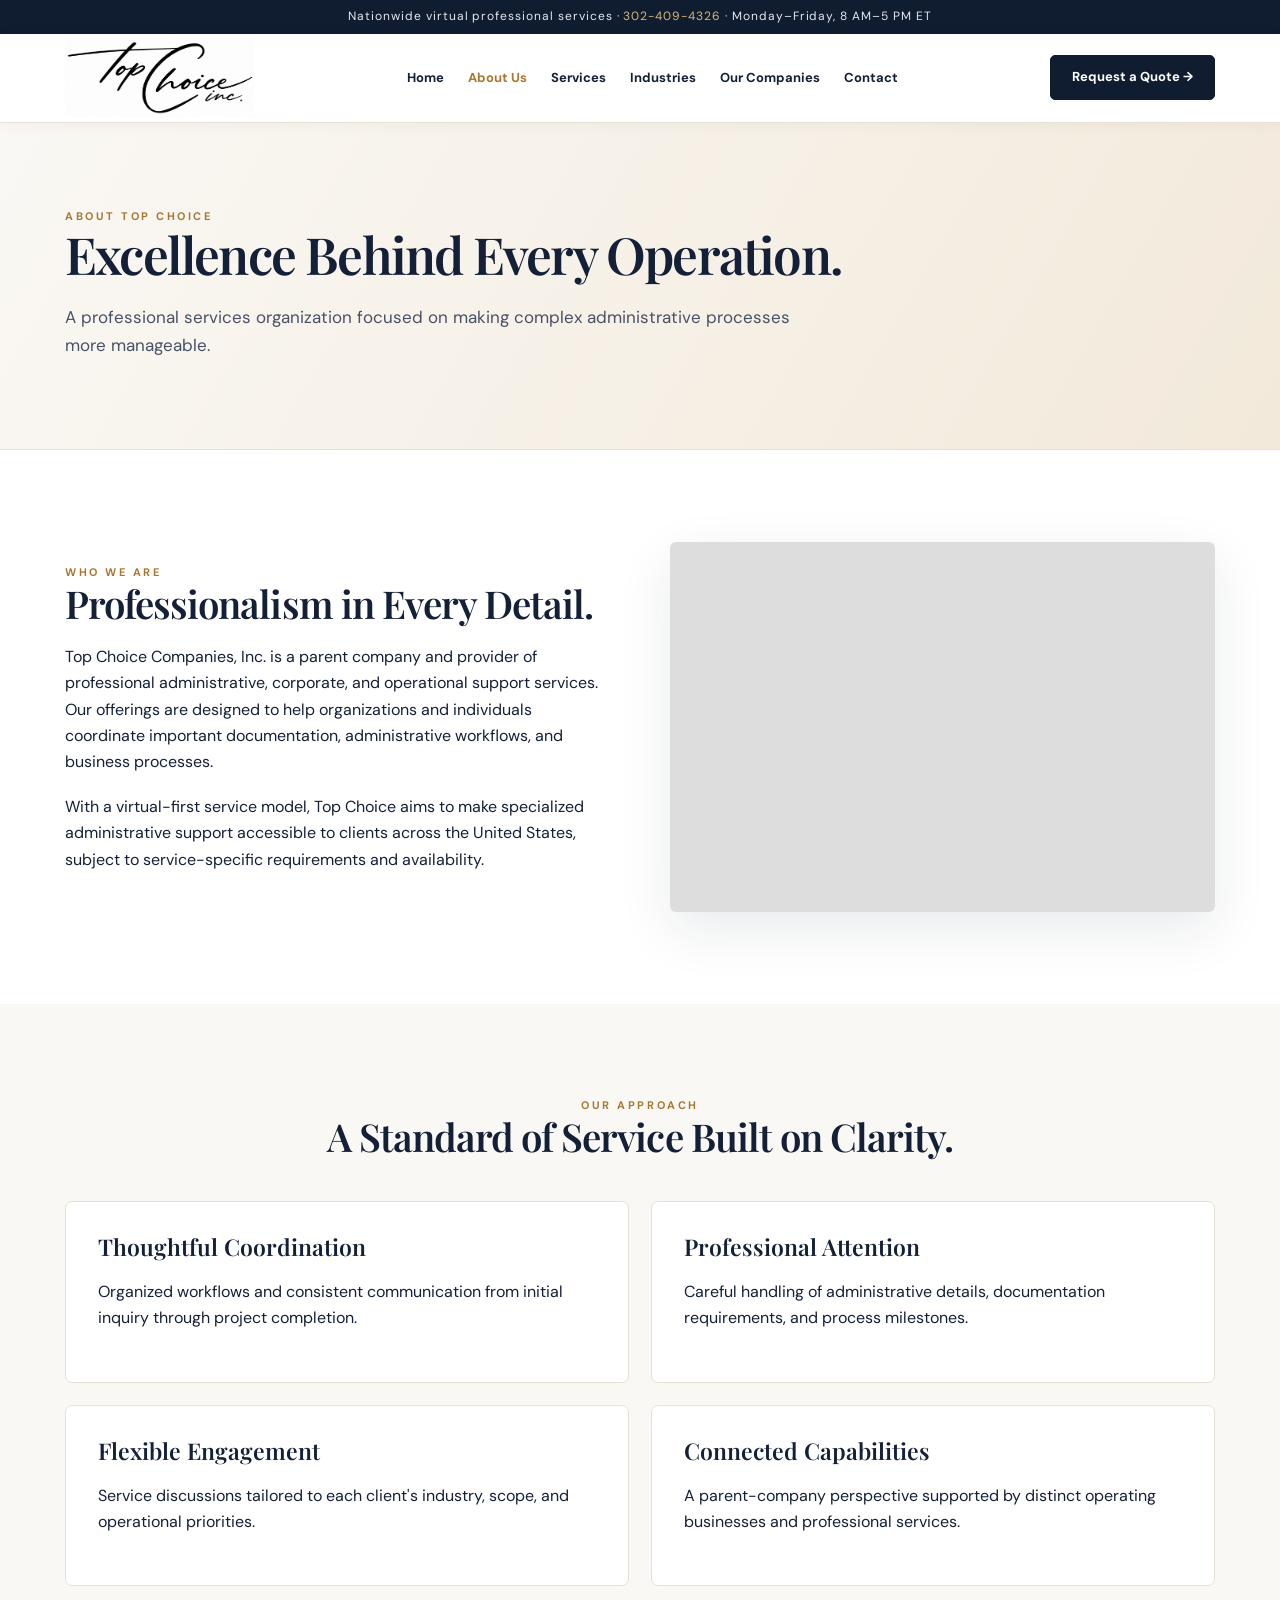
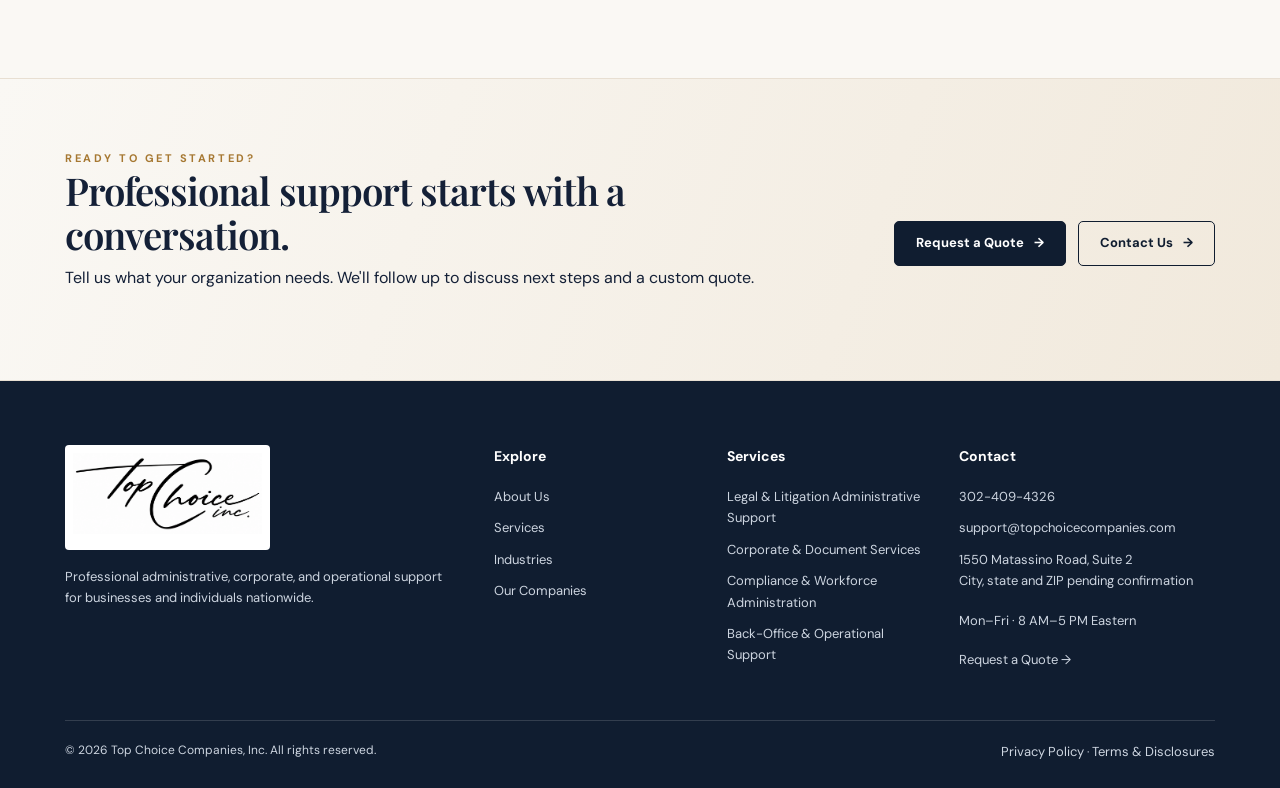
==== about.html @ 6d9134bf "Add files via upload" ====
<!doctype html><html lang="en"><head><meta charset="utf-8"><meta name="viewport" content="width=device-width,initial-scale=1"><meta name="theme-color" content="#101d30"><meta name="description" content="Top Choice Companies, Inc. provides professional administrative, corporate, legal support, compliance coordination and back-office services nationwide."><link rel="canonical" href="https://topchoicecompanies.com/about.html"><link rel="stylesheet" href="css/styles.css"><link rel="icon" type="image/png" href="assets/favicon.png"><title>Top Choice Companies, Inc.</title></head><body><a class="skip" href="#main">Skip to content</a><div class="topbar">Nationwide virtual professional services · <a href="tel:+13024094326">302-409-4326</a> · Monday–Friday, 8 AM–5 PM ET</div><header class="header"><div class="container nav"><a href="index.html" class="brand" aria-label="Top Choice Companies home"><img src="assets/logo-original.png" alt="Top Choice Inc. logo"></a><button class="mobile-toggle" id="mobileToggle" aria-label="Open navigation" aria-expanded="false">☰</button><nav class="navlinks" id="navLinks" aria-label="Main navigation"><a href="index.html">Home</a><a href="about.html">About Us</a><a href="services.html">Services</a><a href="industries.html">Industries</a><a href="companies.html">Our Companies</a><a href="contact.html">Contact</a></nav><a class="btn" href="quote.html">Request a Quote →</a></div></header><main id="main"><section class="page-hero"><div class="container"><div class="eyebrow">About Top Choice</div><h1>Excellence Behind Every Operation.</h1><p class="lead">A professional services organization focused on making complex administrative processes more manageable.</p></div></section><section class="section white"><div class="container split"><div><div class="eyebrow">Who we are</div><h2>Professionalism in Every Detail.</h2><p>Top Choice Companies, Inc. is a parent company and provider of professional administrative, corporate, and operational support services. Our offerings are designed to help organizations and individuals coordinate important documentation, administrative workflows, and business processes.</p><p>With a virtual-first service model, Top Choice aims to make specialized administrative support accessible to clients across the United States, subject to service-specific requirements and availability.</p></div><div class="photo desk" role="img" aria-label="Contemporary office workspace"></div></div></section><section class="section"><div class="container"><div class="section-head"><div class="eyebrow">Our approach</div><h2>A Standard of Service Built on Clarity.</h2></div><div class="detail-grid"><div class="detail"><h3>Thoughtful Coordination</h3><p>Organized workflows and consistent communication from initial inquiry through project completion.</p></div><div class="detail"><h3>Professional Attention</h3><p>Careful handling of administrative details, documentation requirements, and process milestones.</p></div><div class="detail"><h3>Flexible Engagement</h3><p>Service discussions tailored to each client's industry, scope, and operational priorities.</p></div><div class="detail"><h3>Connected Capabilities</h3><p>A parent-company perspective supported by distinct operating businesses and professional services.</p></div></div></div></section><section class="cta"><div class="container cta-inner"><div><div class="eyebrow">Ready to get started?</div><h2>Professional support starts with a conversation.</h2><p>Tell us what your organization needs. We'll follow up to discuss next steps and a custom quote.</p></div><div class="actions"><a class="btn " href="quote.html">Request a Quote <span aria-hidden="true">→</span></a><a class="btn outline" href="contact.html">Contact Us <span aria-hidden="true">→</span></a></div></div></section></main><footer class="footer"><div class="container"><div class="footer-grid"><div><div class="footer-logo"><img src="assets/logo-original.png" alt="Top Choice Inc."></div><p>Professional administrative, corporate, and operational support for businesses and individuals nationwide.</p></div><div><h4>Explore</h4><a href="about.html">About Us</a><a href="services.html">Services</a><a href="industries.html">Industries</a><a href="companies.html">Our Companies</a></div><div><h4>Services</h4><a href="legal-administration.html">Legal & Litigation Administrative Support</a><a href="corporate-document-services.html">Corporate & Document Services</a><a href="compliance-workforce.html">Compliance & Workforce Administration</a><a href="back-office.html">Back-Office & Operational Support</a></div><div><h4>Contact</h4><a href="tel:+13024094326">302-409-4326</a><a href="mailto:support@topchoicecompanies.com">support@topchoicecompanies.com</a><p>1550 Matassino Road, Suite 2<br>City, state and ZIP pending confirmation</p><p>Mon–Fri · 8 AM–5 PM Eastern</p><a href="quote.html">Request a Quote →</a></div></div><div class="copyright"><span>© 2026 Top Choice Companies, Inc. All rights reserved.</span><span><a href="privacy.html" style="display:inline">Privacy Policy</a> · <a href="terms.html" style="display:inline">Terms & Disclosures</a></span></div></div></footer><script src="js/navigation.js" defer></script><script src="js/chat-config.js" defer></script></body></html>
---- css/styles.css ----
@import url('https://fonts.googleapis.com/css2?family=DM+Sans:wght@400;500;600;700&family=Playfair+Display:wght@400;500;600;700&display=swap');
:root{--navy:#101d30;--navy2:#182b44;--gold:#a67832;--goldlight:#d5b778;--ivory:#faf8f4;--paper:#fff;--ink:#142037;--muted:#5f6875;--line:#e7e0d6;--shadow:0 18px 55px rgba(16,29,48,.09)}*{box-sizing:border-box}html{scroll-behavior:smooth}body{margin:0;background:var(--ivory);color:var(--ink);font-family:'DM Sans',Arial,sans-serif;line-height:1.65}a{color:inherit;text-decoration:none}img{max-width:100%}button,input,select,textarea{font:inherit}button{cursor:pointer}.container{max-width:1200px;margin:auto;padding:0 25px}.topbar{background:var(--navy);color:#e5e9ee;text-align:center;font-size:12px;padding:7px 15px;letter-spacing:.08em}.topbar a{color:var(--goldlight)}.header{background:rgba(255,255,255,.97);position:sticky;top:0;z-index:20;border-bottom:1px solid var(--line);box-shadow:0 2px 14px #1020300b}.nav{display:flex;align-items:center;justify-content:space-between;gap:22px;min-height:88px}.brand{width:190px;display:block;flex-shrink:0}.brand img{display:block;width:100%;mix-blend-mode:multiply}.navlinks{display:flex;align-items:center;gap:24px;font-size:13px;font-weight:700}.navlinks a:hover,.navlinks a.active{color:var(--gold)}.btn{display:inline-flex;align-items:center;justify-content:center;gap:10px;padding:13px 21px;border:1px solid var(--navy);background:var(--navy);color:white;font-size:13px;font-weight:700;border-radius:5px;transition:.2s;line-height:1.3}.btn:hover{transform:translateY(-2px);box-shadow:0 7px 20px #10203022}.btn.gold{background:var(--gold);border-color:var(--gold);color:white}.btn.outline{background:transparent;color:var(--navy)}.btn.light{border-color:white;color:white;background:transparent}.mobile-toggle{display:none;background:none;border:0;font-size:28px;color:var(--navy)}.eyebrow{text-transform:uppercase;color:var(--gold);font-weight:700;letter-spacing:.23em;font-size:11px}.eyebrow.light{color:var(--goldlight)}h1,h2,h3{font-family:'Playfair Display',Georgia,serif;line-height:1.17;font-weight:600;margin:0 0 18px}h1{font-size:clamp(39px,4.5vw,68px);letter-spacing:-.035em}h2{font-size:clamp(31px,3vw,46px);letter-spacing:-.025em}h3{font-size:24px}p{margin:0 0 18px}.lead{font-size:17px;color:#475265;max-width:660px}.hero{position:relative;overflow:hidden;background:linear-gradient(95deg,#faf8f4 0%,#faf8f4 41%,rgba(250,248,244,.8) 60%,rgba(250,248,244,.15) 100%),url('https://images.unsplash.com/photo-1497366754035-f200968a6e72?auto=format&fit=crop&w=1800&q=85') center/cover;min-height:570px;display:flex;align-items:center}.hero:after{content:'';position:absolute;right:-15%;bottom:-120px;width:60%;height:170px;background:var(--goldlight);transform:rotate(-8deg);opacity:.5}.hero-content{position:relative;z-index:1;padding-top:75px;padding-bottom:85px}.hero h1{max-width:760px}.hero h1 em{font-style:italic;color:var(--gold)}.hero .lead{max-width:565px}.actions{display:flex;gap:12px;flex-wrap:wrap;margin-top:28px}.trust{background:#fff;border-bottom:1px solid var(--line)}.trust-inner{display:grid;grid-template-columns:repeat(4,1fr);padding-top:21px;padding-bottom:21px;gap:14px}.trust span{display:flex;align-items:center;justify-content:center;gap:12px;font-size:13px;font-weight:700;border-right:1px solid var(--line)}.trust span:last-child{border:0}.trust b{color:var(--gold);font-size:24px;font-weight:400}.section{padding:92px 0}.section.white{background:white}.section.navy{background:var(--navy);color:white}.section-head{text-align:center;max-width:790px;margin:0 auto 42px}.section-head p{color:var(--muted)}.section.navy .section-head p{color:#cbd3dd}.split{display:grid;grid-template-columns:1fr 1fr;gap:60px;align-items:center}.photo{min-height:370px;background:#ddd center/cover;border-radius:6px;box-shadow:var(--shadow);position:relative}.photo.office{background-image:url('https://images.unsplash.com/photo-1497366811353-6870744d04b2?auto=format&fit=crop&w=1200&q=85')}.photo.desk{background-image:url('https://images.unsplash.com/photo-1497366858526-0766cadbe8fa?auto=format&fit=crop&w=1200&q=85')}.photo.building{background-image:url('https://images.unsplash.com/photo-1486406146926-c627a92ad1ab?auto=format&fit=crop&w=1200&q=85')}.photo:after{content:'';position:absolute;left:-14px;bottom:-14px;right:14px;top:14px;border:1px solid var(--goldlight);border-radius:6px;z-index:-1}.cards{display:grid;grid-template-columns:repeat(4,1fr);gap:18px}.card{background:white;border:1px solid var(--line);border-radius:7px;padding:29px 23px;box-shadow:0 8px 24px #1420370a;display:flex;flex-direction:column;transition:.2s}.card:hover{transform:translateY(-4px);box-shadow:var(--shadow)}.card .icon{font-size:30px;color:var(--gold);margin-bottom:15px}.card h3{font-size:20px}.card p{font-size:13px;color:var(--muted);flex:1}.card a{font-weight:700;color:var(--gold);font-size:13px}.industries{display:grid;grid-template-columns:repeat(3,1fr);gap:15px}.industry{border:1px solid #41526a;padding:24px;background:#ffffff08;border-radius:5px}.industry strong{display:block;font-size:16px;margin:10px 0 5px}.industry p{color:#cbd3dd;font-size:13px;margin:0}.industry .icon{font-size:25px;color:var(--goldlight)}.cta{background:linear-gradient(110deg,#faf8f4,#f1e9dc);border-top:1px solid #e8dfd2;border-bottom:1px solid #e8dfd2;padding:70px 0}.cta-inner{display:flex;align-items:center;justify-content:space-between;gap:30px}.cta h2{max-width:690px;margin-bottom:8px}.page-hero{background:linear-gradient(120deg,#faf8f4,#f2e9da);padding:84px 0 72px;border-bottom:1px solid var(--line)}.page-hero h1{font-size:clamp(38px,4vw,58px);max-width:930px}.page-hero p{max-width:730px}.detail-grid{display:grid;grid-template-columns:repeat(2,1fr);gap:22px}.detail{background:white;border:1px solid var(--line);padding:32px;border-radius:7px}.detail h3{font-size:23px}.detail ul{padding-left:18px;color:#536071}.detail li{margin:9px 0}.breadcrumbs{font-size:12px;color:var(--muted);margin-bottom:18px}.breadcrumbs a{color:var(--gold)}.form-layout{display:grid;grid-template-columns:1.35fr .65fr;gap:45px;align-items:start}.form-card{background:white;padding:36px;border:1px solid var(--line);border-radius:8px;box-shadow:var(--shadow)}.field-grid{display:grid;grid-template-columns:1fr 1fr;gap:18px}.field{margin-bottom:19px}.field label{display:block;font-weight:700;font-size:12px;margin-bottom:7px}.field input,.field textarea,.field select{width:100%;padding:12px 13px;border:1px solid #d9d5ce;border-radius:4px;background:#fff;color:var(--ink);outline-color:var(--gold)}.field textarea{min-height:125px;resize:vertical}.field small{color:var(--muted)}.note{font-size:12px;color:var(--muted);line-height:1.6}.status{display:none;padding:12px;margin:15px 0;border-radius:4px;background:#edf4ed;color:#1e572b}.sidebar{background:var(--navy);color:white;padding:34px;border-radius:6px}.sidebar h3{font-size:25px}.sidebar a{color:#e4c58b}.sidebar p{color:#d5dce5;font-size:14px}.footer{background:var(--navy);color:#cdd5e0;padding:64px 0 25px}.footer-grid{display:grid;grid-template-columns:2fr 1fr 1fr 1.3fr;gap:36px}.footer h4{color:white;font-size:14px;margin:0 0 18px}.footer a{display:block;font-size:13px;margin-bottom:10px}.footer a:hover{color:var(--goldlight)}.footer p{font-size:13px}.footer-logo{background:white;border-radius:4px;width:205px;padding:8px;margin-bottom:16px}.copyright{border-top:1px solid #ffffff25;margin-top:40px;padding-top:20px;font-size:12px;display:flex;justify-content:space-between;gap:12px;flex-wrap:wrap}.tag{display:inline-block;border:1px solid #d7c7ae;padding:5px 10px;color:var(--gold);font-size:11px;letter-spacing:.1em;text-transform:uppercase;margin:0 6px 8px 0}.list-check{padding:0;list-style:none}.list-check li{padding:9px 0 9px 29px;position:relative}.list-check li:before{content:'✓';position:absolute;left:0;color:var(--gold);font-weight:700}.company-feature{display:grid;grid-template-columns:1fr 1fr;gap:45px;align-items:center;background:white;border:1px solid var(--line);padding:35px;border-radius:7px}.company-feature .photo{min-height:300px}.skip{position:absolute;top:-100px;left:10px;background:white;padding:12px;z-index:30}.skip:focus{top:10px}.sr-only{position:absolute;width:1px;height:1px;padding:0;margin:-1px;overflow:hidden;clip:rect(0,0,0,0);white-space:nowrap;border:0}@media(max-width:1050px){.navlinks{gap:13px}.brand{width:160px}.cards{grid-template-columns:repeat(2,1fr)}.footer-grid{grid-template-columns:repeat(2,1fr)}}@media(max-width:760px){.nav{min-height:74px}.brand{width:155px}.mobile-toggle{display:block}.navlinks{display:none;position:absolute;top:74px;left:0;right:0;background:white;padding:22px 25px;box-shadow:0 20px 30px #0002;flex-direction:column;align-items:stretch;gap:15px}.navlinks.open{display:flex}.nav>.btn{display:none}.hero{min-height:590px;background:linear-gradient(90deg,rgba(250,248,244,.95),rgba(250,248,244,.82)),url('https://images.unsplash.com/photo-1497366754035-f200968a6e72?auto=format&fit=crop&w=1000&q=75') center/cover}.hero-content{padding-top:60px;padding-bottom:60px}.trust-inner{grid-template-columns:repeat(2,1fr)}.trust span:nth-child(2){border:0}.split,.form-layout,.company-feature,.detail-grid{grid-template-columns:1fr}.section{padding:65px 0}.cards,.industries{grid-template-columns:1fr 1fr}.cta-inner{display:block}.cta .actions{margin-top:25px}.footer-grid{grid-template-columns:1fr 1fr}.photo{min-height:300px}.field-grid{grid-template-columns:1fr}.form-card{padding:22px}}@media(max-width:470px){.cards,.industries,.footer-grid{grid-template-columns:1fr}.trust span{font-size:11px}.actions .btn{width:100%}.page-hero{padding:60px 0}.container{padding:0 19px}}
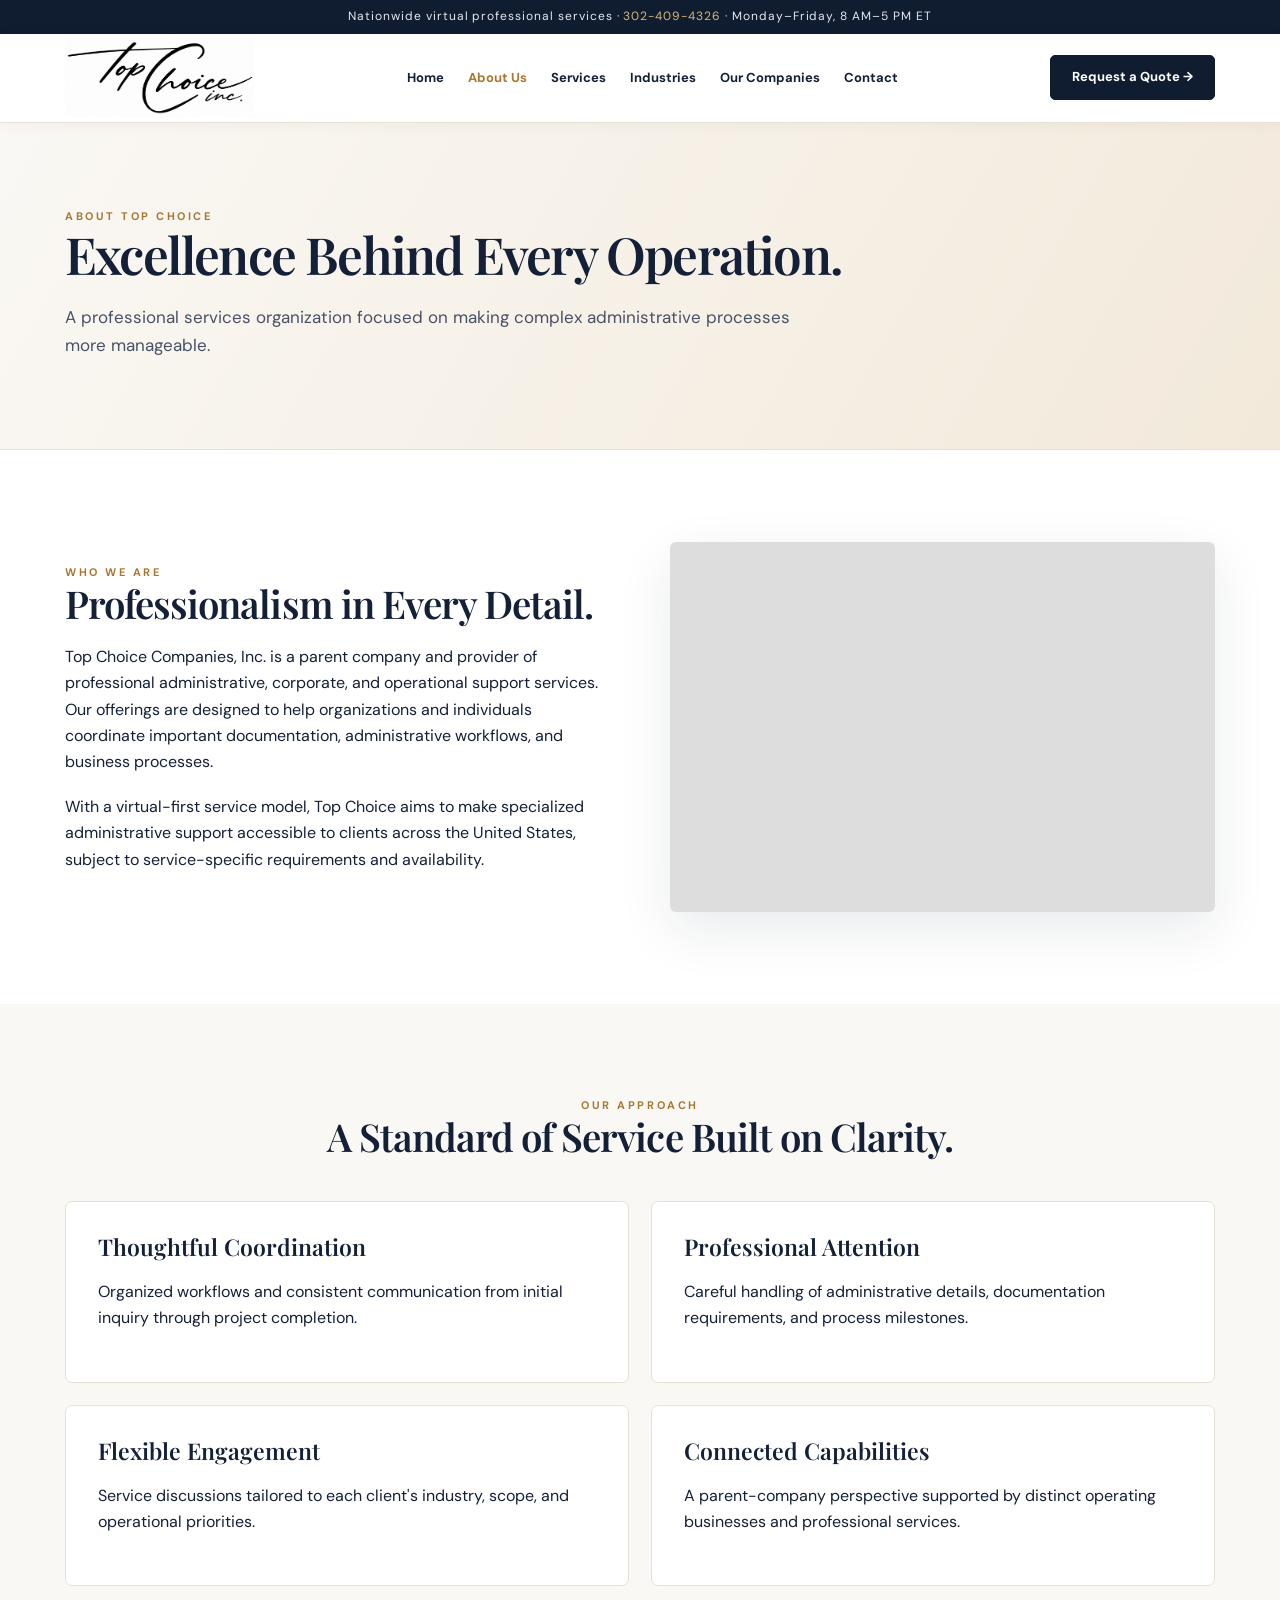
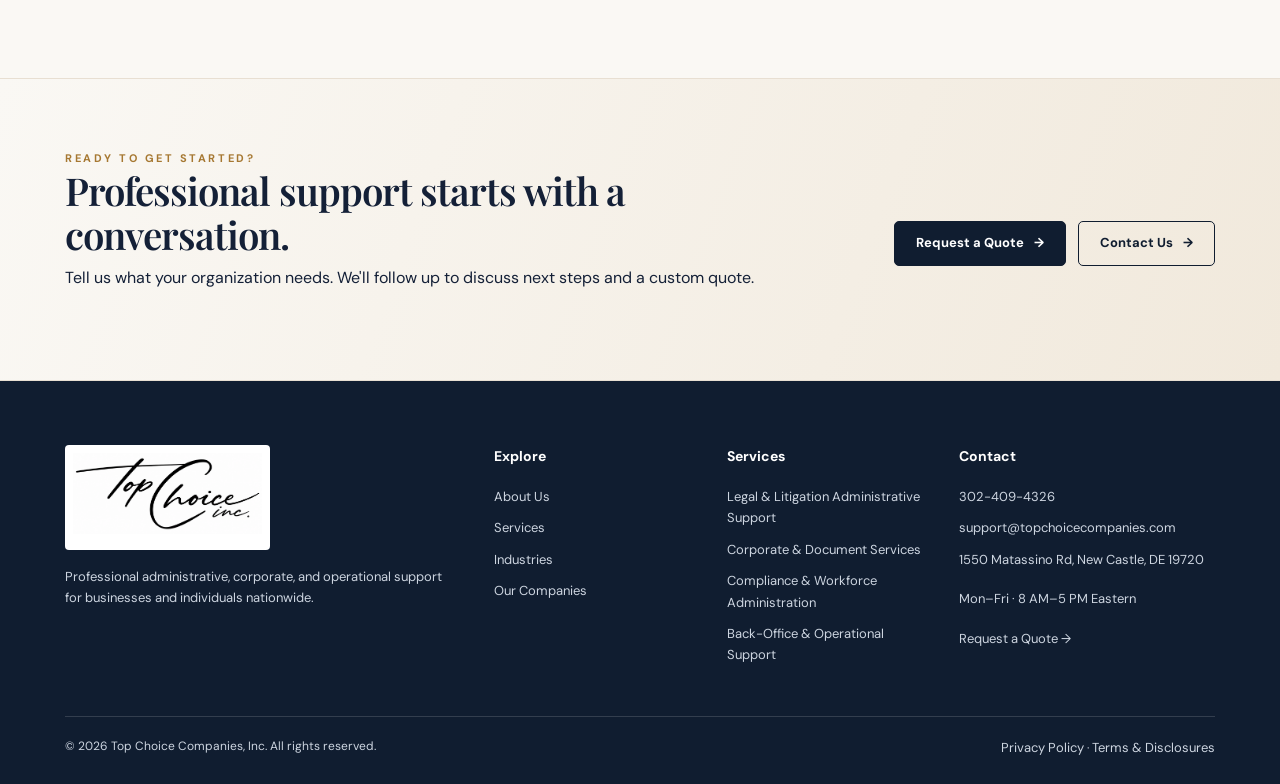
==== commit e43f937b: "Add files via upload" ====
--- a/about.html
+++ b/about.html
@@ -1 +1,2 @@
-<!doctype html><html lang="en"><head><meta charset="utf-8"><meta name="viewport" content="width=device-width,initial-scale=1"><meta name="theme-color" content="#101d30"><meta name="description" content="Top Choice Companies, Inc. provides professional administrative, corporate, legal support, compliance coordination and back-office services nationwide."><link rel="canonical" href="https://topchoicecompanies.com/about.html"><link rel="stylesheet" href="css/styles.css"><link rel="icon" type="image/png" href="assets/favicon.png"><title>Top Choice Companies, Inc.</title></head><body><a class="skip" href="#main">Skip to content</a><div class="topbar">Nationwide virtual professional services · <a href="tel:+13024094326">302-409-4326</a> · Monday–Friday, 8 AM–5 PM ET</div><header class="header"><div class="container nav"><a href="index.html" class="brand" aria-label="Top Choice Companies home"><img src="assets/logo-original.png" alt="Top Choice Inc. logo"></a><button class="mobile-toggle" id="mobileToggle" aria-label="Open navigation" aria-expanded="false">☰</button><nav class="navlinks" id="navLinks" aria-label="Main navigation"><a href="index.html">Home</a><a href="about.html">About Us</a><a href="services.html">Services</a><a href="industries.html">Industries</a><a href="companies.html">Our Companies</a><a href="contact.html">Contact</a></nav><a class="btn" href="quote.html">Request a Quote →</a></div></header><main id="main"><section class="page-hero"><div class="container"><div class="eyebrow">About Top Choice</div><h1>Excellence Behind Every Operation.</h1><p class="lead">A professional services organization focused on making complex administrative processes more manageable.</p></div></section><section class="section white"><div class="container split"><div><div class="eyebrow">Who we are</div><h2>Professionalism in Every Detail.</h2><p>Top Choice Companies, Inc. is a parent company and provider of professional administrative, corporate, and operational support services. Our offerings are designed to help organizations and individuals coordinate important documentation, administrative workflows, and business processes.</p><p>With a virtual-first service model, Top Choice aims to make specialized administrative support accessible to clients across the United States, subject to service-specific requirements and availability.</p></div><div class="photo desk" role="img" aria-label="Contemporary office workspace"></div></div></section><section class="section"><div class="container"><div class="section-head"><div class="eyebrow">Our approach</div><h2>A Standard of Service Built on Clarity.</h2></div><div class="detail-grid"><div class="detail"><h3>Thoughtful Coordination</h3><p>Organized workflows and consistent communication from initial inquiry through project completion.</p></div><div class="detail"><h3>Professional Attention</h3><p>Careful handling of administrative details, documentation requirements, and process milestones.</p></div><div class="detail"><h3>Flexible Engagement</h3><p>Service discussions tailored to each client's industry, scope, and operational priorities.</p></div><div class="detail"><h3>Connected Capabilities</h3><p>A parent-company perspective supported by distinct operating businesses and professional services.</p></div></div></div></section><section class="cta"><div class="container cta-inner"><div><div class="eyebrow">Ready to get started?</div><h2>Professional support starts with a conversation.</h2><p>Tell us what your organization needs. We'll follow up to discuss next steps and a custom quote.</p></div><div class="actions"><a class="btn " href="quote.html">Request a Quote <span aria-hidden="true">→</span></a><a class="btn outline" href="contact.html">Contact Us <span aria-hidden="true">→</span></a></div></div></section></main><footer class="footer"><div class="container"><div class="footer-grid"><div><div class="footer-logo"><img src="assets/logo-original.png" alt="Top Choice Inc."></div><p>Professional administrative, corporate, and operational support for businesses and individuals nationwide.</p></div><div><h4>Explore</h4><a href="about.html">About Us</a><a href="services.html">Services</a><a href="industries.html">Industries</a><a href="companies.html">Our Companies</a></div><div><h4>Services</h4><a href="legal-administration.html">Legal & Litigation Administrative Support</a><a href="corporate-document-services.html">Corporate & Document Services</a><a href="compliance-workforce.html">Compliance & Workforce Administration</a><a href="back-office.html">Back-Office & Operational Support</a></div><div><h4>Contact</h4><a href="tel:+13024094326">302-409-4326</a><a href="mailto:support@topchoicecompanies.com">support@topchoicecompanies.com</a><p>1550 Matassino Road, Suite 2<br>City, state and ZIP pending confirmation</p><p>Mon–Fri · 8 AM–5 PM Eastern</p><a href="quote.html">Request a Quote →</a></div></div><div class="copyright"><span>© 2026 Top Choice Companies, Inc. All rights reserved.</span><span><a href="privacy.html" style="display:inline">Privacy Policy</a> · <a href="terms.html" style="display:inline">Terms & Disclosures</a></span></div></div></footer><script src="js/navigation.js" defer></script><script src="js/chat-config.js" defer></script></body></html>+<!DOCTYPE html>
+<html lang="en"><head><meta charset="utf-8"/><meta content="width=device-width,initial-scale=1" name="viewport"/><meta content="#101d30" name="theme-color"/><meta content="Top Choice Companies, Inc. provides professional administrative, corporate, legal support, compliance coordination and back-office services nationwide." name="description"/><link href="https://topchoicecompanies.com/about.html" rel="canonical"/><link href="css/styles.css" rel="stylesheet"/><link href="assets/favicon.png" rel="icon" type="image/png"/><title>Top Choice Companies, Inc.</title></head><body><a class="skip" href="#main">Skip to content</a><div class="topbar">Nationwide virtual professional services · <a href="tel:+13024094326">302-409-4326</a> · Monday–Friday, 8 AM–5 PM ET</div><header class="header"><div class="container nav"><a aria-label="Top Choice Companies home" class="brand" href="index.html"><img alt="Top Choice Inc. logo" src="assets/logo-original.png"/></a><button aria-expanded="false" aria-label="Open navigation" class="mobile-toggle" id="mobileToggle">☰</button><nav aria-label="Main navigation" class="navlinks" id="navLinks"><a href="index.html">Home</a><a href="about.html">About Us</a><a href="services.html">Services</a><a href="industries.html">Industries</a><a href="companies.html">Our Companies</a><a href="contact.html">Contact</a></nav><a class="btn" href="quote.html">Request a Quote →</a></div></header><main id="main"><section class="page-hero"><div class="container"><div class="eyebrow">About Top Choice</div><h1>Excellence Behind Every Operation.</h1><p class="lead">A professional services organization focused on making complex administrative processes more manageable.</p></div></section><section class="section white"><div class="container split"><div><div class="eyebrow">Who we are</div><h2>Professionalism in Every Detail.</h2><p>Top Choice Companies, Inc. is a parent company and provider of professional administrative, corporate, and operational support services. Our offerings are designed to help organizations and individuals coordinate important documentation, administrative workflows, and business processes.</p><p>With a virtual-first service model, Top Choice aims to make specialized administrative support accessible to clients across the United States, subject to service-specific requirements and availability.</p></div><div aria-label="Contemporary office workspace" class="photo desk" role="img"></div></div></section><section class="section"><div class="container"><div class="section-head"><div class="eyebrow">Our approach</div><h2>A Standard of Service Built on Clarity.</h2></div><div class="detail-grid"><div class="detail"><h3>Thoughtful Coordination</h3><p>Organized workflows and consistent communication from initial inquiry through project completion.</p></div><div class="detail"><h3>Professional Attention</h3><p>Careful handling of administrative details, documentation requirements, and process milestones.</p></div><div class="detail"><h3>Flexible Engagement</h3><p>Service discussions tailored to each client's industry, scope, and operational priorities.</p></div><div class="detail"><h3>Connected Capabilities</h3><p>A parent-company perspective supported by distinct operating businesses and professional services.</p></div></div></div></section><section class="cta"><div class="container cta-inner"><div><div class="eyebrow">Ready to get started?</div><h2>Professional support starts with a conversation.</h2><p>Tell us what your organization needs. We'll follow up to discuss next steps and a custom quote.</p></div><div class="actions"><a class="btn" href="quote.html">Request a Quote <span aria-hidden="true">→</span></a><a class="btn outline" href="contact.html">Contact Us <span aria-hidden="true">→</span></a></div></div></section></main><footer class="footer"><div class="container"><div class="footer-grid"><div><div class="footer-logo"><img alt="Top Choice Inc." src="assets/logo-original.png"/></div><p>Professional administrative, corporate, and operational support for businesses and individuals nationwide.</p></div><div><h4>Explore</h4><a href="about.html">About Us</a><a href="services.html">Services</a><a href="industries.html">Industries</a><a href="companies.html">Our Companies</a></div><div><h4>Services</h4><a href="legal-administration.html">Legal &amp; Litigation Administrative Support</a><a href="corporate-document-services.html">Corporate &amp; Document Services</a><a href="compliance-workforce.html">Compliance &amp; Workforce Administration</a><a href="back-office.html">Back-Office &amp; Operational Support</a></div><div><h4>Contact</h4><a href="tel:+13024094326">302-409-4326</a><a href="mailto:support@topchoicecompanies.com">support@topchoicecompanies.com</a><p>1550 Matassino Rd, New Castle, DE 19720</p><p>Mon–Fri · 8 AM–5 PM Eastern</p><a href="quote.html">Request a Quote →</a></div></div><div class="copyright"><span>© 2026 Top Choice Companies, Inc. All rights reserved.</span><span><a href="privacy.html" style="display:inline">Privacy Policy</a> · <a href="terms.html" style="display:inline">Terms &amp; Disclosures</a></span></div></div></footer><script defer="" src="js/navigation.js"></script><script defer="" src="js/chat-config.js"></script></body></html>
--- a/css/styles.css
+++ b/css/styles.css
@@ -1,2 +1,10 @@
 @import url('https://fonts.googleapis.com/css2?family=DM+Sans:wght@400;500;600;700&family=Playfair+Display:wght@400;500;600;700&display=swap');
 :root{--navy:#101d30;--navy2:#182b44;--gold:#a67832;--goldlight:#d5b778;--ivory:#faf8f4;--paper:#fff;--ink:#142037;--muted:#5f6875;--line:#e7e0d6;--shadow:0 18px 55px rgba(16,29,48,.09)}*{box-sizing:border-box}html{scroll-behavior:smooth}body{margin:0;background:var(--ivory);color:var(--ink);font-family:'DM Sans',Arial,sans-serif;line-height:1.65}a{color:inherit;text-decoration:none}img{max-width:100%}button,input,select,textarea{font:inherit}button{cursor:pointer}.container{max-width:1200px;margin:auto;padding:0 25px}.topbar{background:var(--navy);color:#e5e9ee;text-align:center;font-size:12px;padding:7px 15px;letter-spacing:.08em}.topbar a{color:var(--goldlight)}.header{background:rgba(255,255,255,.97);position:sticky;top:0;z-index:20;border-bottom:1px solid var(--line);box-shadow:0 2px 14px #1020300b}.nav{display:flex;align-items:center;justify-content:space-between;gap:22px;min-height:88px}.brand{width:190px;display:block;flex-shrink:0}.brand img{display:block;width:100%;mix-blend-mode:multiply}.navlinks{display:flex;align-items:center;gap:24px;font-size:13px;font-weight:700}.navlinks a:hover,.navlinks a.active{color:var(--gold)}.btn{display:inline-flex;align-items:center;justify-content:center;gap:10px;padding:13px 21px;border:1px solid var(--navy);background:var(--navy);color:white;font-size:13px;font-weight:700;border-radius:5px;transition:.2s;line-height:1.3}.btn:hover{transform:translateY(-2px);box-shadow:0 7px 20px #10203022}.btn.gold{background:var(--gold);border-color:var(--gold);color:white}.btn.outline{background:transparent;color:var(--navy)}.btn.light{border-color:white;color:white;background:transparent}.mobile-toggle{display:none;background:none;border:0;font-size:28px;color:var(--navy)}.eyebrow{text-transform:uppercase;color:var(--gold);font-weight:700;letter-spacing:.23em;font-size:11px}.eyebrow.light{color:var(--goldlight)}h1,h2,h3{font-family:'Playfair Display',Georgia,serif;line-height:1.17;font-weight:600;margin:0 0 18px}h1{font-size:clamp(39px,4.5vw,68px);letter-spacing:-.035em}h2{font-size:clamp(31px,3vw,46px);letter-spacing:-.025em}h3{font-size:24px}p{margin:0 0 18px}.lead{font-size:17px;color:#475265;max-width:660px}.hero{position:relative;overflow:hidden;background:linear-gradient(95deg,#faf8f4 0%,#faf8f4 41%,rgba(250,248,244,.8) 60%,rgba(250,248,244,.15) 100%),url('https://images.unsplash.com/photo-1497366754035-f200968a6e72?auto=format&fit=crop&w=1800&q=85') center/cover;min-height:570px;display:flex;align-items:center}.hero:after{content:'';position:absolute;right:-15%;bottom:-120px;width:60%;height:170px;background:var(--goldlight);transform:rotate(-8deg);opacity:.5}.hero-content{position:relative;z-index:1;padding-top:75px;padding-bottom:85px}.hero h1{max-width:760px}.hero h1 em{font-style:italic;color:var(--gold)}.hero .lead{max-width:565px}.actions{display:flex;gap:12px;flex-wrap:wrap;margin-top:28px}.trust{background:#fff;border-bottom:1px solid var(--line)}.trust-inner{display:grid;grid-template-columns:repeat(4,1fr);padding-top:21px;padding-bottom:21px;gap:14px}.trust span{display:flex;align-items:center;justify-content:center;gap:12px;font-size:13px;font-weight:700;border-right:1px solid var(--line)}.trust span:last-child{border:0}.trust b{color:var(--gold);font-size:24px;font-weight:400}.section{padding:92px 0}.section.white{background:white}.section.navy{background:var(--navy);color:white}.section-head{text-align:center;max-width:790px;margin:0 auto 42px}.section-head p{color:var(--muted)}.section.navy .section-head p{color:#cbd3dd}.split{display:grid;grid-template-columns:1fr 1fr;gap:60px;align-items:center}.photo{min-height:370px;background:#ddd center/cover;border-radius:6px;box-shadow:var(--shadow);position:relative}.photo.office{background-image:url('https://images.unsplash.com/photo-1497366811353-6870744d04b2?auto=format&fit=crop&w=1200&q=85')}.photo.desk{background-image:url('https://images.unsplash.com/photo-1497366858526-0766cadbe8fa?auto=format&fit=crop&w=1200&q=85')}.photo.building{background-image:url('https://images.unsplash.com/photo-1486406146926-c627a92ad1ab?auto=format&fit=crop&w=1200&q=85')}.photo:after{content:'';position:absolute;left:-14px;bottom:-14px;right:14px;top:14px;border:1px solid var(--goldlight);border-radius:6px;z-index:-1}.cards{display:grid;grid-template-columns:repeat(4,1fr);gap:18px}.card{background:white;border:1px solid var(--line);border-radius:7px;padding:29px 23px;box-shadow:0 8px 24px #1420370a;display:flex;flex-direction:column;transition:.2s}.card:hover{transform:translateY(-4px);box-shadow:var(--shadow)}.card .icon{font-size:30px;color:var(--gold);margin-bottom:15px}.card h3{font-size:20px}.card p{font-size:13px;color:var(--muted);flex:1}.card a{font-weight:700;color:var(--gold);font-size:13px}.industries{display:grid;grid-template-columns:repeat(3,1fr);gap:15px}.industry{border:1px solid #41526a;padding:24px;background:#ffffff08;border-radius:5px}.industry strong{display:block;font-size:16px;margin:10px 0 5px}.industry p{color:#cbd3dd;font-size:13px;margin:0}.industry .icon{font-size:25px;color:var(--goldlight)}.cta{background:linear-gradient(110deg,#faf8f4,#f1e9dc);border-top:1px solid #e8dfd2;border-bottom:1px solid #e8dfd2;padding:70px 0}.cta-inner{display:flex;align-items:center;justify-content:space-between;gap:30px}.cta h2{max-width:690px;margin-bottom:8px}.page-hero{background:linear-gradient(120deg,#faf8f4,#f2e9da);padding:84px 0 72px;border-bottom:1px solid var(--line)}.page-hero h1{font-size:clamp(38px,4vw,58px);max-width:930px}.page-hero p{max-width:730px}.detail-grid{display:grid;grid-template-columns:repeat(2,1fr);gap:22px}.detail{background:white;border:1px solid var(--line);padding:32px;border-radius:7px}.detail h3{font-size:23px}.detail ul{padding-left:18px;color:#536071}.detail li{margin:9px 0}.breadcrumbs{font-size:12px;color:var(--muted);margin-bottom:18px}.breadcrumbs a{color:var(--gold)}.form-layout{display:grid;grid-template-columns:1.35fr .65fr;gap:45px;align-items:start}.form-card{background:white;padding:36px;border:1px solid var(--line);border-radius:8px;box-shadow:var(--shadow)}.field-grid{display:grid;grid-template-columns:1fr 1fr;gap:18px}.field{margin-bottom:19px}.field label{display:block;font-weight:700;font-size:12px;margin-bottom:7px}.field input,.field textarea,.field select{width:100%;padding:12px 13px;border:1px solid #d9d5ce;border-radius:4px;background:#fff;color:var(--ink);outline-color:var(--gold)}.field textarea{min-height:125px;resize:vertical}.field small{color:var(--muted)}.note{font-size:12px;color:var(--muted);line-height:1.6}.status{display:none;padding:12px;margin:15px 0;border-radius:4px;background:#edf4ed;color:#1e572b}.sidebar{background:var(--navy);color:white;padding:34px;border-radius:6px}.sidebar h3{font-size:25px}.sidebar a{color:#e4c58b}.sidebar p{color:#d5dce5;font-size:14px}.footer{background:var(--navy);color:#cdd5e0;padding:64px 0 25px}.footer-grid{display:grid;grid-template-columns:2fr 1fr 1fr 1.3fr;gap:36px}.footer h4{color:white;font-size:14px;margin:0 0 18px}.footer a{display:block;font-size:13px;margin-bottom:10px}.footer a:hover{color:var(--goldlight)}.footer p{font-size:13px}.footer-logo{background:white;border-radius:4px;width:205px;padding:8px;margin-bottom:16px}.copyright{border-top:1px solid #ffffff25;margin-top:40px;padding-top:20px;font-size:12px;display:flex;justify-content:space-between;gap:12px;flex-wrap:wrap}.tag{display:inline-block;border:1px solid #d7c7ae;padding:5px 10px;color:var(--gold);font-size:11px;letter-spacing:.1em;text-transform:uppercase;margin:0 6px 8px 0}.list-check{padding:0;list-style:none}.list-check li{padding:9px 0 9px 29px;position:relative}.list-check li:before{content:'✓';position:absolute;left:0;color:var(--gold);font-weight:700}.company-feature{display:grid;grid-template-columns:1fr 1fr;gap:45px;align-items:center;background:white;border:1px solid var(--line);padding:35px;border-radius:7px}.company-feature .photo{min-height:300px}.skip{position:absolute;top:-100px;left:10px;background:white;padding:12px;z-index:30}.skip:focus{top:10px}.sr-only{position:absolute;width:1px;height:1px;padding:0;margin:-1px;overflow:hidden;clip:rect(0,0,0,0);white-space:nowrap;border:0}@media(max-width:1050px){.navlinks{gap:13px}.brand{width:160px}.cards{grid-template-columns:repeat(2,1fr)}.footer-grid{grid-template-columns:repeat(2,1fr)}}@media(max-width:760px){.nav{min-height:74px}.brand{width:155px}.mobile-toggle{display:block}.navlinks{display:none;position:absolute;top:74px;left:0;right:0;background:white;padding:22px 25px;box-shadow:0 20px 30px #0002;flex-direction:column;align-items:stretch;gap:15px}.navlinks.open{display:flex}.nav>.btn{display:none}.hero{min-height:590px;background:linear-gradient(90deg,rgba(250,248,244,.95),rgba(250,248,244,.82)),url('https://images.unsplash.com/photo-1497366754035-f200968a6e72?auto=format&fit=crop&w=1000&q=75') center/cover}.hero-content{padding-top:60px;padding-bottom:60px}.trust-inner{grid-template-columns:repeat(2,1fr)}.trust span:nth-child(2){border:0}.split,.form-layout,.company-feature,.detail-grid{grid-template-columns:1fr}.section{padding:65px 0}.cards,.industries{grid-template-columns:1fr 1fr}.cta-inner{display:block}.cta .actions{margin-top:25px}.footer-grid{grid-template-columns:1fr 1fr}.photo{min-height:300px}.field-grid{grid-template-columns:1fr}.form-card{padding:22px}}@media(max-width:470px){.cards,.industries,.footer-grid{grid-template-columns:1fr}.trust span{font-size:11px}.actions .btn{width:100%}.page-hero{padding:60px 0}.container{padding:0 19px}}
+
+/* Photo-based service and industry presentation */
+.service-photo{display:block;width:calc(100% + 46px);max-width:none;height:165px;object-fit:cover;margin:-29px -23px 23px;border-radius:7px 7px 0 0}
+.card{overflow:hidden}
+.industry-photo{width:100%;height:132px;object-fit:cover;display:block;border-radius:4px;margin-bottom:15px}
+.subsidiary-logo{display:block;width:100%;max-width:400px;max-height:350px;object-fit:contain;margin:auto}
+.company-feature{grid-template-columns:minmax(0,1fr) minmax(0,1fr)}
+@media(max-width:760px){.company-feature{grid-template-columns:1fr}.service-photo{height:190px}}
